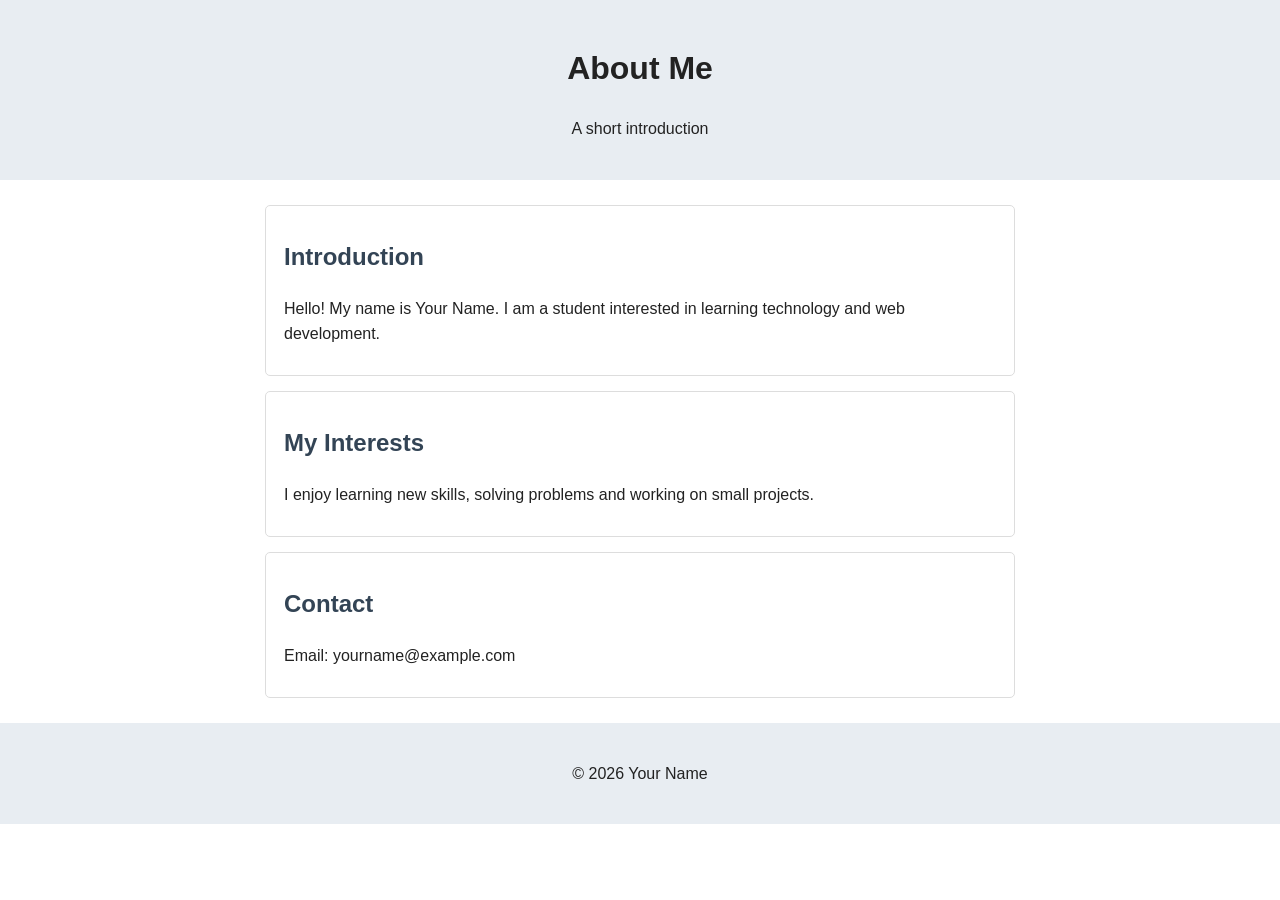
==== Web_Development_Assignment/Module_2_HTML_CSS_Foundations/P5_Semantic_Bio_Page/index.html @ d32f6325 "Added Web Development Practicals P1-P13" ====
<!DOCTYPE html>
    <html lang="en">
    <head>
        <meta charset="UTF-8">
        <meta name="viewport" content="width=device-width, initial-scale=1.0">
        <title>P5: Semantic Bio Page</title>
        <link rel="stylesheet" href="style.css">
    </head>
    <body>

<header class="top">
    <h1>About Me</h1>
    <p>A short introduction</p>
</header>
<main>
    <section>
        <h2>Introduction</h2>
        <p>Hello! My name is Your Name. I am a student interested in learning technology and web development.</p>
    </section>
    <section>
        <h2>My Interests</h2>
        <p>I enjoy learning new skills, solving problems and working on small projects.</p>
    </section>
    <section>
        <h2>Contact</h2>
        <p>Email: yourname@example.com</p>
    </section>
</main>
<footer><p>© 2026 Your Name</p></footer>

    </body>
    </html>
---- Web_Development_Assignment/Module_2_HTML_CSS_Foundations/P5_Semantic_Bio_Page/style.css ----
body { font-family: Arial, sans-serif; margin: 0; color: #222; line-height: 1.6; }
.top, footer { background: #e8edf2; text-align: center; padding: 22px; }
main { max-width: 750px; margin: 25px auto; padding: 0 18px; }
section { padding: 12px 18px; margin-bottom: 15px; border: 1px solid #ddd; border-radius: 5px; }
h2 { color: #345; }
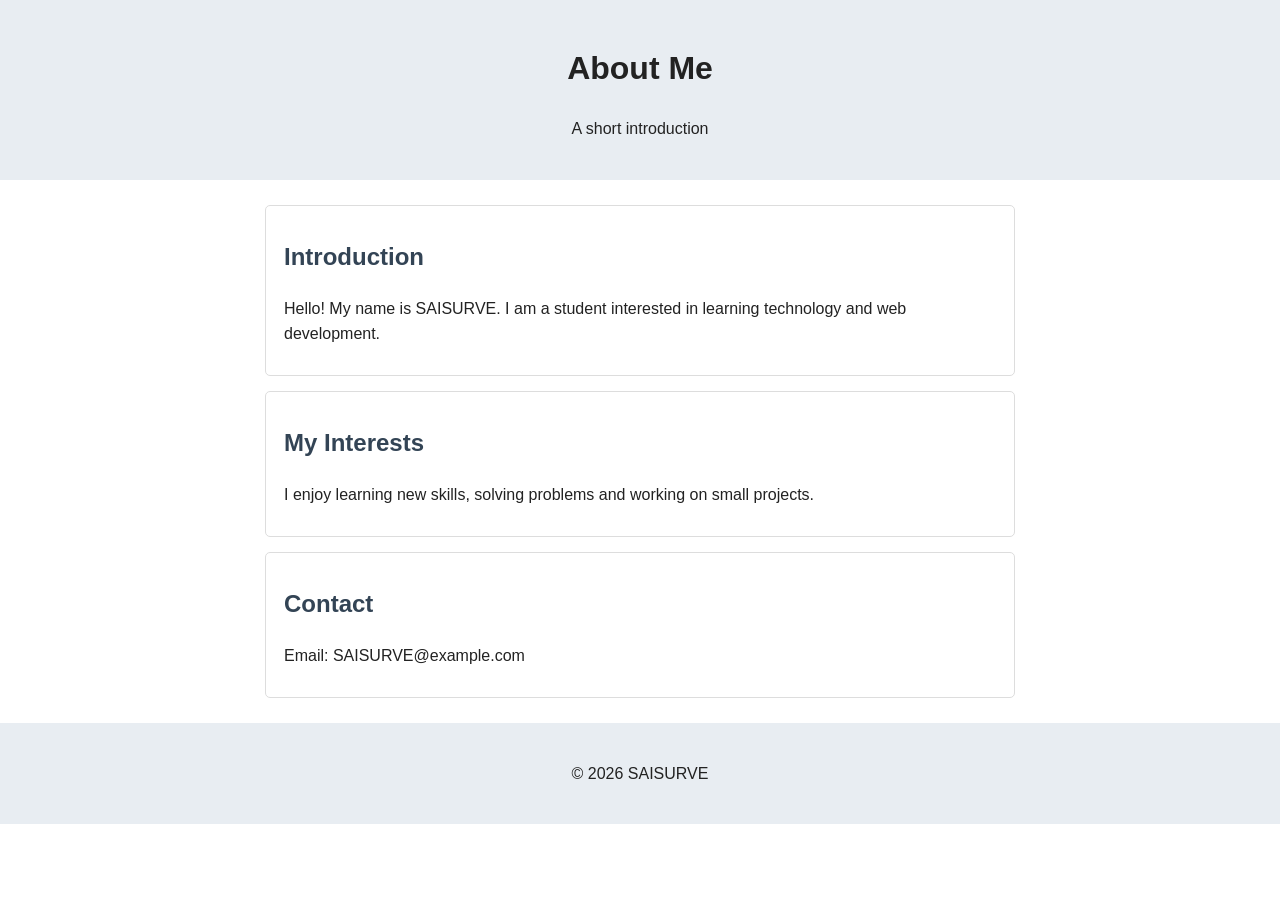
==== commit 2b80d590: "Add screenshots and update assignment pages Co-authored-by: Copilot <223556219+Copilot@users.noreply" ====
--- a/Web_Development_Assignment/Module_2_HTML_CSS_Foundations/P5_Semantic_Bio_Page/index.html
+++ b/Web_Development_Assignment/Module_2_HTML_CSS_Foundations/P5_Semantic_Bio_Page/index.html
@@ -15,7 +15,7 @@
 <main>
     <section>
         <h2>Introduction</h2>
-        <p>Hello! My name is Your Name. I am a student interested in learning technology and web development.</p>
+        <p>Hello! My name is SAISURVE. I am a student interested in learning technology and web development.</p>
     </section>
     <section>
         <h2>My Interests</h2>
@@ -23,10 +23,10 @@
     </section>
     <section>
         <h2>Contact</h2>
-        <p>Email: yourname@example.com</p>
+        <p>Email: SAISURVE@example.com</p>
     </section>
 </main>
-<footer><p>© 2026 Your Name</p></footer>
+<footer><p>© 2026 SAISURVE</p></footer>
 
     </body>
     </html>
